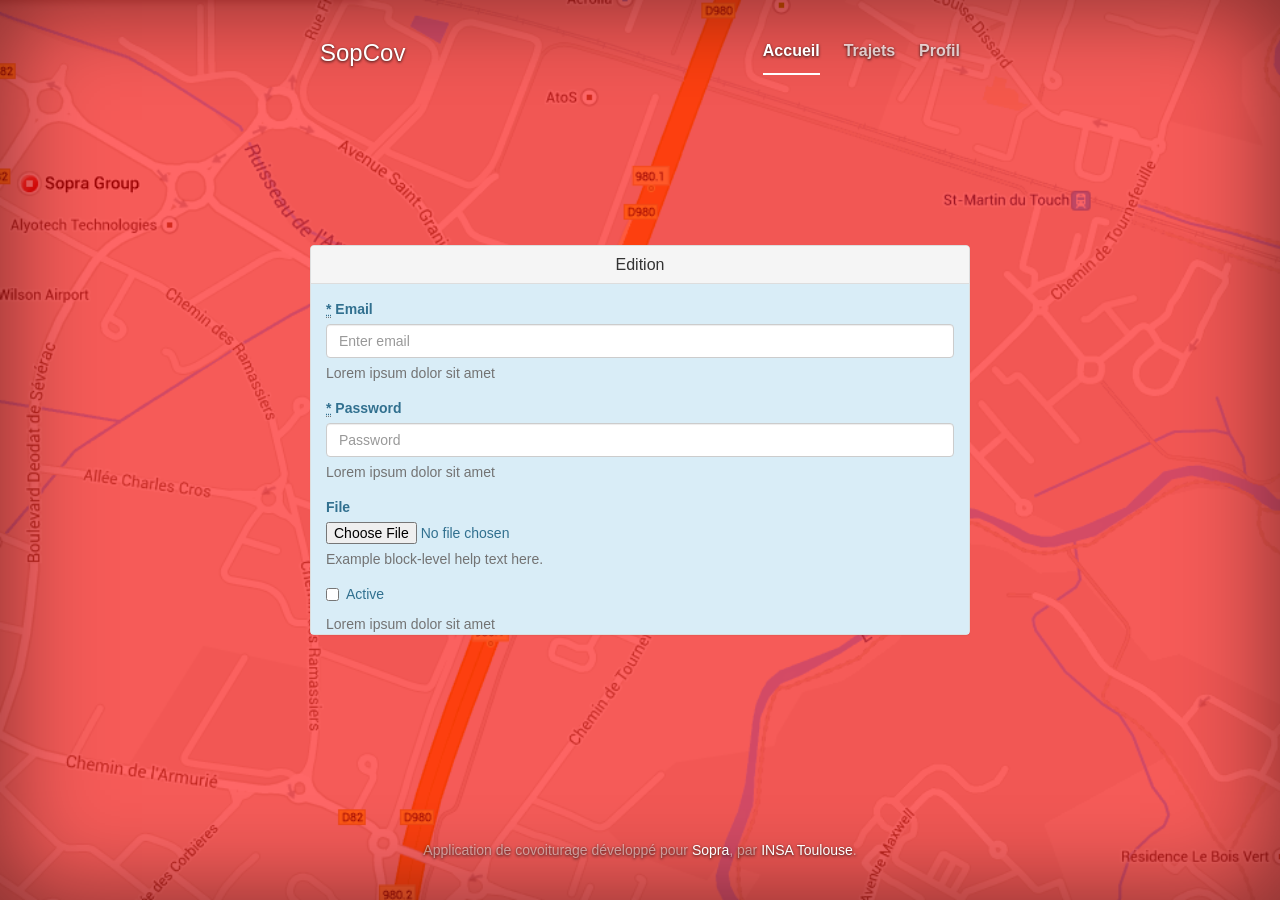
==== SopCov/web/usertype.html @ ee89b08d "[Remy] Ajoute d'une page usertype.html avec un formulaire type, un style.css est maintenant ajouté d" ====
<!DOCTYPE html>
<html lang="fr">
    <head>
        <meta charset="utf-8">
        <meta http-equiv="X-UA-Compatible" content="IE=edge">
        <meta name="viewport" content="width=device-width, initial-scale=1">
        <meta name="description" content="">
        <meta name="author" content="">
        <link rel="icon" href="img/favicon.ico">

        <title>Espace membre</title>

        <!-- Bootstrap core CSS -->
        <link href="css/bootstrap.min.css" rel="stylesheet">

        <!-- Custom styles for this template -->
        <link href="css/style.css" rel="stylesheet">

        <!-- HTML5 shim and Respond.js for IE8 support of HTML5 elements and media queries -->
        <!--[if lt IE 9]>
          <script src="https://oss.maxcdn.com/html5shiv/3.7.2/html5shiv.min.js"></script>
          <script src="https://oss.maxcdn.com/respond/1.4.2/respond.min.js"></script>
        <![endif]-->
    </head>

    <body>

        <div class="site-wrapper">

            <div class="site-wrapper-inner">

                <div class="cover-container">

                    <div class="masthead clearfix">
                        <div class="inner">
                            <h3 class="masthead-brand">SopCov</h3>
                            <nav>
                                <ul class="nav masthead-nav">
                                    <li class="active"><a href="#">Accueil</a></li>
                                    <li><a href="#">Trajets</a></li>
                                    <li><a href="#">Profil</a></li>
                                </ul>
                            </nav>
                        </div>
                    </div>

                    <div class="inner cover">
                        <div class="panel panel-default noshadow">
                            <div class="panel-heading">
                                <h3 class="panel-title">Edition</h3>
                            </div>
                            <div class="panel-body modeltype">
                                <form accept-charset="UTF-8" action="#" enctype="multipart/form-data" method="post" novalidate="novalidate">
                                    <div style="display:none">
                                        <input name="utf8" type="hidden" value="&#x2713;" />
                                        <input name="authenticity_token" type="hidden" value="p6T5gsOp8Sk/BeQTZydB1zfwxJSQjmBvQ8XjuHOx6hk=" />
                                    </div>
                                    <div class="form-group email required user_basic_email">
                                        <label class="email required control-label" for="user_basic_email">
                                            <abbr title="required">*</abbr> Email
                                        </label>
                                        <input class="string email required form-control" id="user_basic_email" name="user_basic[email]" placeholder="Enter email" type="email" />
                                        <p class="help-block">Lorem ipsum dolor sit amet</p>
                                    </div>

                                    <div class="form-group password required user_basic_password">
                                        <label class="password required control-label" for="user_basic_password">
                                            <abbr title="required">*</abbr> Password
                                        </label>
                                        <input class="password required form-control" id="user_basic_password" name="user_basic[password]" placeholder="Password" type="password" />
                                        <p class="help-block">Lorem ipsum dolor sit amet</p>
                                    </div>

                                    <div class="form-group file optional user_basic_file">
                                        <label class="file optional control-label" for="user_basic_file">File</label>
                                        <input class="file optional" id="user_basic_file" name="user_basic[file]" type="file" />
                                        <p class="help-block">Example block-level help text here.</p>
                                    </div>

                                    <div class="form-group boolean optional user_basic_active">
                                        <div class="checkbox">
                                            <input name="user_basic[active]" type="hidden" value="0" />
                                            <label class="boolean optional" for="user_basic_active">
                                                <input class="boolean optional" id="user_basic_active" name="user_basic[active]" type="checkbox" value="1" />Active
                                            </label>
                                        </div>
                                        <p class="help-block">Lorem ipsum dolor sit amet</p>
                                    </div>

                                    <div class="form-group check_boxes optional user_basic_choices">
                                        <label class="check_boxes optional control-label">Choices</label>
                                        <span class="checkbox">
                                            <label for="user_basic_choices_option_one_is_this_and_thatbe_sure_to_include_why_its_great" name="user_basic[choices]">
                                                <input class="check_boxes optional" id="user_basic_choices_option_one_is_this_and_thatbe_sure_to_include_why_its_great" name="user_basic[choices][]" type="checkbox" value="Option one is this and that—be sure to include why it&#39;s great" />
                                                Option one is this and that—be sure to include why it&#39;s great
                                            </label>
                                        </span>
                                        <span class="checkbox">
                                            <label for="ser_basic_choices_option_two_can_be_something_else_and_selecting_it_will_deselect_option_one" name="user_basic[choices]">
                                                <input class="check_boxes optional" id="user_basic_choices_option_two_can_be_something_else_and_selecting_it_will_deselect_option_one" name="user_basic[choices][]" type="checkbox" value="Option two can be something else and selecting it will deselect option one" />Option two can be something else and selecting it will deselect option one
                                            </label>
                                        </span>
                                        <input name="user_basic[choices][]" type="hidden" value="" />
                                    </div>

                                    <div class="form-group radio_buttons optional user_basic_sex">
                                        <label class="radio_buttons optional control-label">Sex</label>
                                        <span class="radio">
                                            <label for="user_basic_sex_male" name="user_basic[sex]">
                                            <input class="radio_buttons optional" id="user_basic_sex_male" name="user_basic[sex]" type="radio" value="Male" />Male</label>
                                        </span>
                                        <span class="radio">
                                            <label for="user_basic_sex_female" name="user_basic[sex]">
                                            <input class="radio_buttons optional" id="user_basic_sex_female" name="user_basic[sex]" type="radio" value="Female" />Female</label>
                                        </span>
                                        <p class="help-block">Lorem ipsum dolor sit amet</p>
                                        </div>

                                    <input class="btn btn-success btn btn-success" name="commit" type="submit" value="Create User" />
                                </form>
                            </div>
                        </div>
                    </div>

                    <div class="mastfoot">
                        <div class="inner">
                            <p>Application de covoiturage développé pour <a href="http://www.sopra.com/">Sopra</a>, par <a href="http://www.insa-toulouse.fr">INSA Toulouse</a>.</p>
                        </div>
                    </div>

                </div>

            </div>

        </div>

        <!-- Bootstrap core JavaScript
        ================================================== -->
        <!-- Placed at the end of the document so the pages load faster -->
        <script src="https://ajax.googleapis.com/ajax/libs/jquery/1.11.1/jquery.min.js"></script>
        <script src="js/bootstrap.min.js"></script>
        <script src="../../assets/js/docs.min.js"></script>
        <!-- IE10 viewport hack for Surface/desktop Windows 8 bug -->
        <script src="../../assets/js/ie10-viewport-bug-workaround.js"></script>
    </body>
</html>
---- SopCov/web/css/style.css ----
/*
 * Globals
 */

/* Links */
a,
a:focus,
a:hover {
  color: #fff;
}

/* Custom default button */
.btn-default,
.btn-default:hover,
.btn-default:focus {
  color: #333;
  text-shadow: none; /* Prevent inheritence from `body` */
  background-color: #fff;
  border: 1px solid #fff;
}


/*
 * Base structure
 */

html,
body {
  height: 100%;
  background: url("../img/sopra_group.png") no-repeat center fixed;
  background-size: cover;
}
body {
  color: #fff;
  text-align: center;
  text-shadow: 0 1px 3px rgba(0,0,0,.8);
}

/* Extra markup and styles for table-esque vertical and horizontal centering */
.site-wrapper {
  display: table;
  width: 100%;
  height: 100%; /* For at least Firefox */
  min-height: 100%;
  background-color: rgba(255,0,0,.6);
  -webkit-box-shadow: inset 0 0 100px rgba(0,0,0,.5);
          box-shadow: inset 0 0 100px rgba(0,0,0,.5);
}
.site-wrapper-inner {
  display: table-cell;
  vertical-align: top;
}
.cover-container {
  margin-right: auto;
  margin-left: auto;
}

/* Padding for spacing */
.inner {
  padding: 30px;
}


/*
 * Header
 */
.masthead-brand {
  margin-top: 10px;
  margin-bottom: 10px;
}

.masthead-nav > li {
  display: inline-block;
}
.masthead-nav > li + li {
  margin-left: 20px;
}
.masthead-nav > li > a {
  padding-right: 0;
  padding-left: 0;
  font-size: 16px;
  font-weight: bold;
  color: #fff; /* IE8 proofing */
  color: rgba(255,255,255,.75);
  border-bottom: 2px solid transparent;
}
.masthead-nav > li > a:hover,
.masthead-nav > li > a:focus {
  background-color: transparent;
  border-bottom-color: #a9a9a9;
  border-bottom-color: rgba(255,255,255,.25);
}
.masthead-nav > .active > a,
.masthead-nav > .active > a:hover,
.masthead-nav > .active > a:focus {
  color: #fff;
  border-bottom-color: #fff;
}

@media (min-width: 768px) {
  .masthead-brand {
    float: left;
  }
  .masthead-nav {
    float: right;
  }
}


/*
 * Cover
 */

.cover {
  padding: 0 20px;
}
.cover .btn-lg {
  padding: 10px 20px;
  font-weight: bold;
}
.noshadow {	
  text-shadow: none;
}
.modeltype {  
  max-height: 350px;
  overflow: auto;
  text-align: left;
  text-shadow: none;
  color: #31708f;
  background-color: #d9edf7;
  border-color: #bce8f1;
}

/*
 * Footer
 */

.mastfoot {
  color: #999; /* IE8 proofing */
  color: rgba(255,255,255,.5);
}
/*.mastfoot a {
  text-decoration: underline;
}*/


/*
 * Affix and center
 */

@media (min-width: 768px) {
  /* Pull out the header and footer */
  .masthead {
    position: fixed;
    top: 0;
  }
  .mastfoot {
    position: fixed;
    bottom: 0;
  }
  /* Start the vertical centering */
  .site-wrapper-inner {
    vertical-align: middle;
  }
  /* Handle the widths */
  .masthead,
  .mastfoot,
  .cover-container {
    width: 100%; /* Must be percentage or pixels for horizontal alignment */
  }
}

@media (min-width: 992px) {
  .masthead,
  .mastfoot,
  .cover-container {
    width: 700px;
  }
}
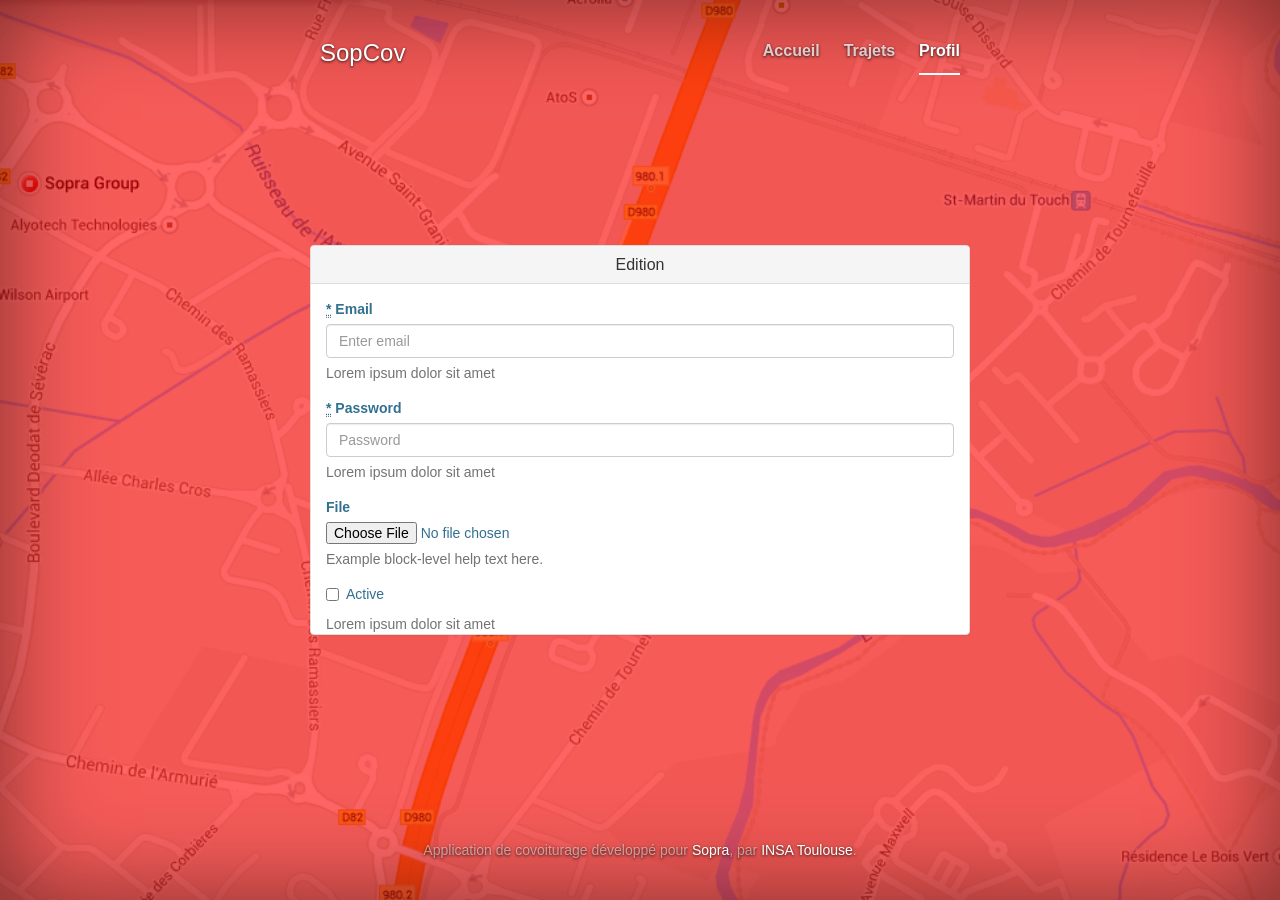
==== commit c12f49bf: "Ajout de la page type pour la recherche de trajets." ====
--- a/SopCov/web/usertype.html
+++ b/SopCov/web/usertype.html
@@ -36,9 +36,9 @@
                             <h3 class="masthead-brand">SopCov</h3>
                             <nav>
                                 <ul class="nav masthead-nav">
-                                    <li class="active"><a href="#">Accueil</a></li>
+                                    <li><a href="#">Accueil</a></li>
                                     <li><a href="#">Trajets</a></li>
-                                    <li><a href="#">Profil</a></li>
+                                    <li class="active"><a href="#">Profil</a></li>
                                 </ul>
                             </nav>
                         </div>
@@ -116,7 +116,7 @@
                                         <p class="help-block">Lorem ipsum dolor sit amet</p>
                                         </div>
 
-                                    <input class="btn btn-success btn btn-success" name="commit" type="submit" value="Create User" />
+                                    <input class="btn btn-success" name="commit" type="submit" value="Create User" />
                                 </form>
                             </div>
                         </div>
--- a/SopCov/web/css/style.css
+++ b/SopCov/web/css/style.css
@@ -121,14 +121,28 @@
 .noshadow {	
   text-shadow: none;
 }
+.nopaddingleft {
+  padding-left: 0;
+}
+.nopaddingright {
+  padding-right: 0;
+}
 .modeltype {  
   max-height: 350px;
+  min-height: 350px;
   overflow: auto;
   text-align: left;
   text-shadow: none;
   color: #31708f;
-  background-color: #d9edf7;
-  border-color: #bce8f1;
+}
+.gmpreview {
+	box-shadow: 0 0 5px rgba(0,0,0,.8);
+}
+.boxshadow {	
+	box-shadow: 2px 2px 5px rgba(0,0,0,.6);
+}
+.boxshadow:hover {
+	box-shadow: 2px 2px 1px rgba(0,0,0,.4);
 }
 
 /*
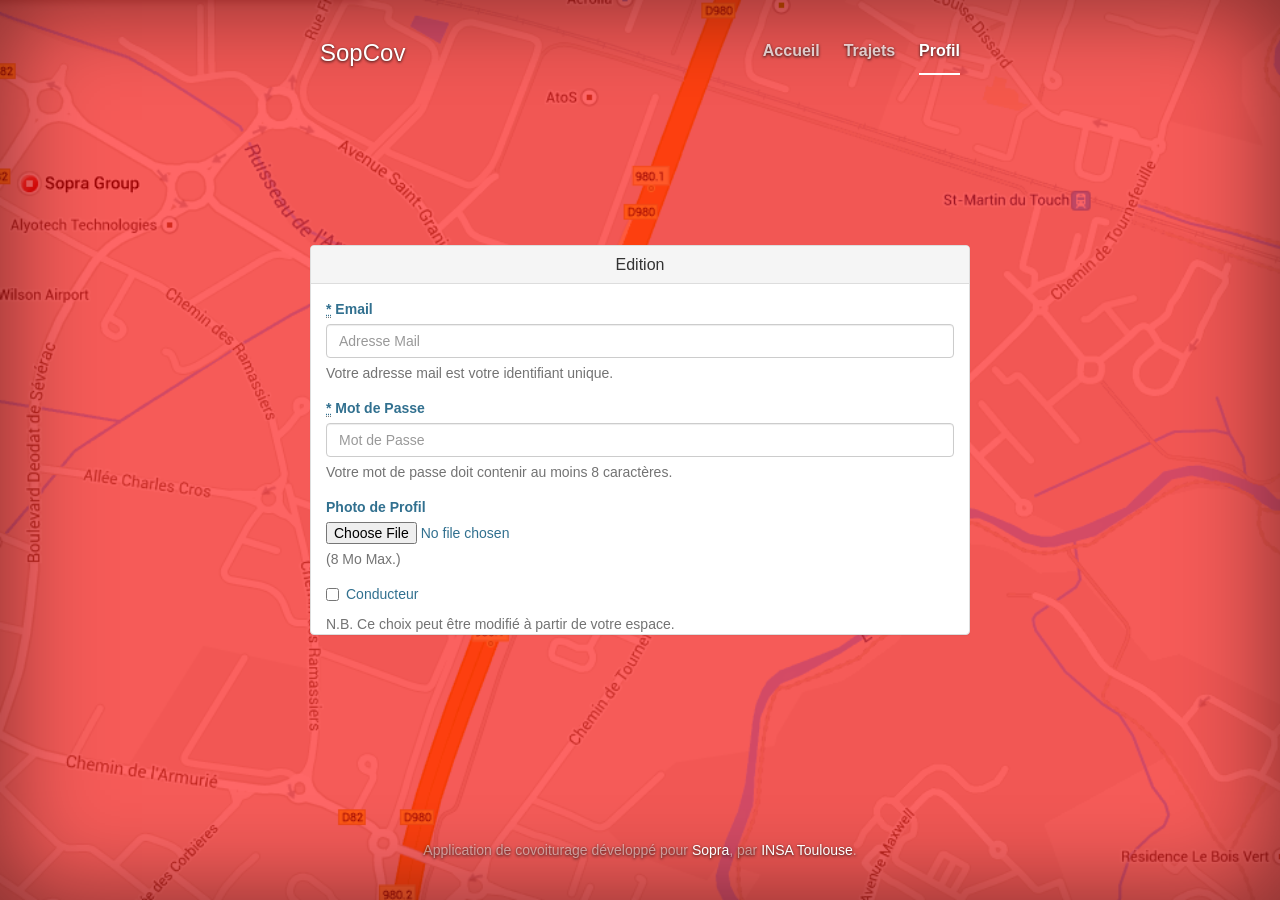
==== commit 7c4c6b85: "[Ayoub] Petites modifications sur le fichier "usertype.html" de Rémy" ====
--- a/SopCov/web/usertype.html
+++ b/SopCov/web/usertype.html
@@ -36,7 +36,7 @@
                             <h3 class="masthead-brand">SopCov</h3>
                             <nav>
                                 <ul class="nav masthead-nav">
-                                    <li><a href="#">Accueil</a></li>
+                                    <li><a href="index.html">Accueil</a></li>
                                     <li><a href="#">Trajets</a></li>
                                     <li class="active"><a href="#">Profil</a></li>
                                 </ul>
@@ -57,47 +57,47 @@
                                     </div>
                                     <div class="form-group email required user_basic_email">
                                         <label class="email required control-label" for="user_basic_email">
-                                            <abbr title="required">*</abbr> Email
+                                            <abbr title="Obligatoire">*</abbr> Email
                                         </label>
-                                        <input class="string email required form-control" id="user_basic_email" name="user_basic[email]" placeholder="Enter email" type="email" />
-                                        <p class="help-block">Lorem ipsum dolor sit amet</p>
+                                        <input class="string email required form-control" id="user_basic_email" name="user_basic[email]" placeholder="Adresse Mail" type="email" />
+                                        <p class="help-block">Votre adresse mail est votre identifiant unique.</p>
                                     </div>
 
                                     <div class="form-group password required user_basic_password">
                                         <label class="password required control-label" for="user_basic_password">
-                                            <abbr title="required">*</abbr> Password
+                                            <abbr title="Obligatoire">*</abbr> Mot de Passe
                                         </label>
-                                        <input class="password required form-control" id="user_basic_password" name="user_basic[password]" placeholder="Password" type="password" />
-                                        <p class="help-block">Lorem ipsum dolor sit amet</p>
+                                        <input class="password required form-control" id="user_basic_password" name="user_basic[password]" placeholder="Mot de Passe" type="password" />
+                                        <p class="help-block">Votre mot de passe doit contenir au moins 8 caractères.</p>
                                     </div>
 
                                     <div class="form-group file optional user_basic_file">
-                                        <label class="file optional control-label" for="user_basic_file">File</label>
+                                        <label class="file optional control-label" for="user_basic_file">Photo de Profil</label>
                                         <input class="file optional" id="user_basic_file" name="user_basic[file]" type="file" />
-                                        <p class="help-block">Example block-level help text here.</p>
+                                        <p class="help-block">(8 Mo Max.)</p>
                                     </div>
 
                                     <div class="form-group boolean optional user_basic_active">
                                         <div class="checkbox">
                                             <input name="user_basic[active]" type="hidden" value="0" />
                                             <label class="boolean optional" for="user_basic_active">
-                                                <input class="boolean optional" id="user_basic_active" name="user_basic[active]" type="checkbox" value="1" />Active
+                                                <input class="boolean optional" id="user_basic_active" name="user_basic[active]" type="checkbox" value="1" />Conducteur
                                             </label>
                                         </div>
-                                        <p class="help-block">Lorem ipsum dolor sit amet</p>
+                                        <p class="help-block">N.B. Ce choix peut être modifié à partir de votre espace.</p>
                                     </div>
 
                                     <div class="form-group check_boxes optional user_basic_choices">
-                                        <label class="check_boxes optional control-label">Choices</label>
+                                        <label class="check_boxes optional control-label">Choix</label>
                                         <span class="checkbox">
                                             <label for="user_basic_choices_option_one_is_this_and_thatbe_sure_to_include_why_its_great" name="user_basic[choices]">
                                                 <input class="check_boxes optional" id="user_basic_choices_option_one_is_this_and_thatbe_sure_to_include_why_its_great" name="user_basic[choices][]" type="checkbox" value="Option one is this and that—be sure to include why it&#39;s great" />
-                                                Option one is this and that—be sure to include why it&#39;s great
+                                                J'ai lu et j'accepte les conditions générales
                                             </label>
                                         </span>
                                         <span class="checkbox">
                                             <label for="ser_basic_choices_option_two_can_be_something_else_and_selecting_it_will_deselect_option_one" name="user_basic[choices]">
-                                                <input class="check_boxes optional" id="user_basic_choices_option_two_can_be_something_else_and_selecting_it_will_deselect_option_one" name="user_basic[choices][]" type="checkbox" value="Option two can be something else and selecting it will deselect option one" />Option two can be something else and selecting it will deselect option one
+                                                <input class="check_boxes optional" id="user_basic_choices_option_two_can_be_something_else_and_selecting_it_will_deselect_option_one" name="user_basic[choices][]" type="checkbox" value="Option two can be something else and selecting it will deselect option one" />Je souhaite être notifié par les nouveaux trajets.
                                             </label>
                                         </span>
                                         <input name="user_basic[choices][]" type="hidden" value="" />
@@ -113,10 +113,10 @@
                                             <label for="user_basic_sex_female" name="user_basic[sex]">
                                             <input class="radio_buttons optional" id="user_basic_sex_female" name="user_basic[sex]" type="radio" value="Female" />Female</label>
                                         </span>
-                                        <p class="help-block">Lorem ipsum dolor sit amet</p>
+                                        <p class="help-block">Une fois tous le formulaire rempli vous pouvez créer votre compte.</p>
                                         </div>
 
-                                    <input class="btn btn-success" name="commit" type="submit" value="Create User" />
+                                    <input class="btn btn-success" name="commit" type="submit" value="S'inscrire" />
                                 </form>
                             </div>
                         </div>
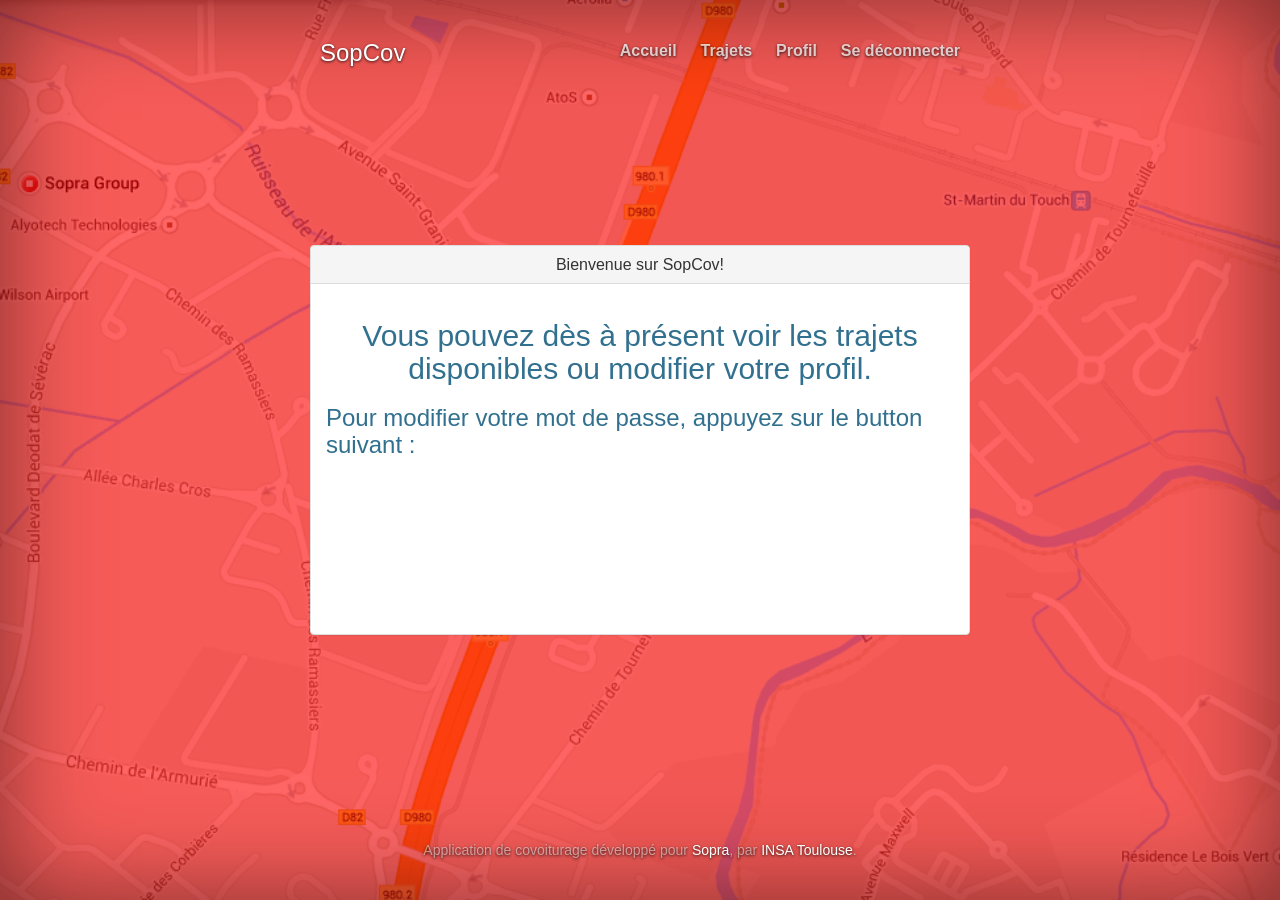
==== commit 215aa927: "[Ayoub] ChangePass fonctionnel à 100% + usertype.html est maintenant le design qui sera utilisé pour" ====
--- a/SopCov/web/usertype.html
+++ b/SopCov/web/usertype.html
@@ -8,7 +8,7 @@
         <meta name="author" content="">
         <link rel="icon" href="img/favicon.ico">
 
-        <title>Espace membre</title>
+        <title>SopCov - Page d'utilisateur</title>
 
         <!-- Bootstrap core CSS -->
         <link href="css/bootstrap.min.css" rel="stylesheet">
@@ -37,8 +37,9 @@
                             <nav>
                                 <ul class="nav masthead-nav">
                                     <li><a href="index.html">Accueil</a></li>
-                                    <li><a href="#">Trajets</a></li>
-                                    <li class="active"><a href="#">Profil</a></li>
+                                    <li><a href="/SopCov/ShowCovoiturage">Trajets</a></li>
+                                    <li><a href="/SopCov/ChangePassword.do">Profil</a></li>
+                                    <li><a href="/SopCov">Se déconnecter</a></li>
                                 </ul>
                             </nav>
                         </div>
@@ -47,76 +48,24 @@
                     <div class="inner cover">
                         <div class="panel panel-default noshadow">
                             <div class="panel-heading">
-                                <h3 class="panel-title">Edition</h3>
+                                <h3 class="panel-title">Bienvenue sur SopCov!</h3>
                             </div>
                             <div class="panel-body modeltype">
-                                <form accept-charset="UTF-8" action="#" enctype="multipart/form-data" method="post" novalidate="novalidate">
+                                <form accept-charset="UTF-8" action="/SopCov/SignUpFinishedServlet.do" enctype="multipart/form-data" method="post" novalidate="novalidate">
                                     <div style="display:none">
                                         <input name="utf8" type="hidden" value="&#x2713;" />
                                         <input name="authenticity_token" type="hidden" value="p6T5gsOp8Sk/BeQTZydB1zfwxJSQjmBvQ8XjuHOx6hk=" />
                                     </div>
                                     <div class="form-group email required user_basic_email">
-                                        <label class="email required control-label" for="user_basic_email">
-                                            <abbr title="Obligatoire">*</abbr> Email
-                                        </label>
-                                        <input class="string email required form-control" id="user_basic_email" name="user_basic[email]" placeholder="Adresse Mail" type="email" />
-                                        <p class="help-block">Votre adresse mail est votre identifiant unique.</p>
+                                        <center>
+                                            <h2>
+                                                Vous pouvez dès à présent voir les trajets disponibles ou modifier votre profil.
+                                            </h2>
+                                        </center>
+                                        <h3>
+                                            Pour modifier votre mot de passe, appuyez sur le button suivant :
+                                        </h3>
                                     </div>
-
-                                    <div class="form-group password required user_basic_password">
-                                        <label class="password required control-label" for="user_basic_password">
-                                            <abbr title="Obligatoire">*</abbr> Mot de Passe
-                                        </label>
-                                        <input class="password required form-control" id="user_basic_password" name="user_basic[password]" placeholder="Mot de Passe" type="password" />
-                                        <p class="help-block">Votre mot de passe doit contenir au moins 8 caractères.</p>
-                                    </div>
-
-                                    <div class="form-group file optional user_basic_file">
-                                        <label class="file optional control-label" for="user_basic_file">Photo de Profil</label>
-                                        <input class="file optional" id="user_basic_file" name="user_basic[file]" type="file" />
-                                        <p class="help-block">(8 Mo Max.)</p>
-                                    </div>
-
-                                    <div class="form-group boolean optional user_basic_active">
-                                        <div class="checkbox">
-                                            <input name="user_basic[active]" type="hidden" value="0" />
-                                            <label class="boolean optional" for="user_basic_active">
-                                                <input class="boolean optional" id="user_basic_active" name="user_basic[active]" type="checkbox" value="1" />Conducteur
-                                            </label>
-                                        </div>
-                                        <p class="help-block">N.B. Ce choix peut être modifié à partir de votre espace.</p>
-                                    </div>
-
-                                    <div class="form-group check_boxes optional user_basic_choices">
-                                        <label class="check_boxes optional control-label">Choix</label>
-                                        <span class="checkbox">
-                                            <label for="user_basic_choices_option_one_is_this_and_thatbe_sure_to_include_why_its_great" name="user_basic[choices]">
-                                                <input class="check_boxes optional" id="user_basic_choices_option_one_is_this_and_thatbe_sure_to_include_why_its_great" name="user_basic[choices][]" type="checkbox" value="Option one is this and that—be sure to include why it&#39;s great" />
-                                                J'ai lu et j'accepte les conditions générales
-                                            </label>
-                                        </span>
-                                        <span class="checkbox">
-                                            <label for="ser_basic_choices_option_two_can_be_something_else_and_selecting_it_will_deselect_option_one" name="user_basic[choices]">
-                                                <input class="check_boxes optional" id="user_basic_choices_option_two_can_be_something_else_and_selecting_it_will_deselect_option_one" name="user_basic[choices][]" type="checkbox" value="Option two can be something else and selecting it will deselect option one" />Je souhaite être notifié par les nouveaux trajets.
-                                            </label>
-                                        </span>
-                                        <input name="user_basic[choices][]" type="hidden" value="" />
-                                    </div>
-
-                                    <div class="form-group radio_buttons optional user_basic_sex">
-                                        <label class="radio_buttons optional control-label">Sex</label>
-                                        <span class="radio">
-                                            <label for="user_basic_sex_male" name="user_basic[sex]">
-                                            <input class="radio_buttons optional" id="user_basic_sex_male" name="user_basic[sex]" type="radio" value="Male" />Male</label>
-                                        </span>
-                                        <span class="radio">
-                                            <label for="user_basic_sex_female" name="user_basic[sex]">
-                                            <input class="radio_buttons optional" id="user_basic_sex_female" name="user_basic[sex]" type="radio" value="Female" />Female</label>
-                                        </span>
-                                        <p class="help-block">Une fois tous le formulaire rempli vous pouvez créer votre compte.</p>
-                                        </div>
-
-                                    <input class="btn btn-success" name="commit" type="submit" value="S'inscrire" />
                                 </form>
                             </div>
                         </div>
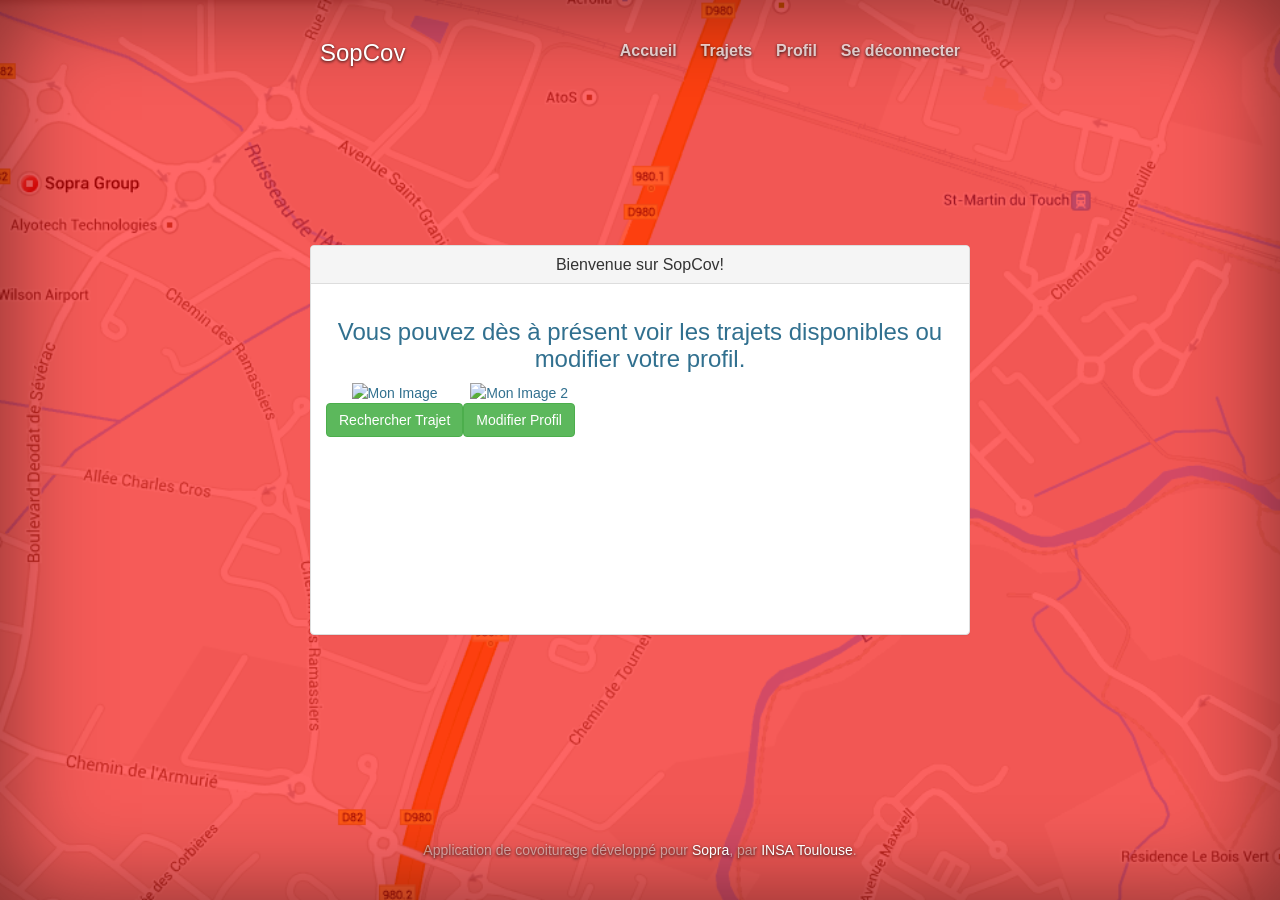
==== commit 904c07fd: "[OG] : getAllCommune() return ArrayList<Commune> distinct" ====
--- a/SopCov/web/usertype.html
+++ b/SopCov/web/usertype.html
@@ -52,20 +52,36 @@
                             </div>
                             <div class="panel-body modeltype">
                                 <form accept-charset="UTF-8" action="/SopCov/SignUpFinishedServlet.do" enctype="multipart/form-data" method="post" novalidate="novalidate">
-                                    <div style="display:none">
-                                        <input name="utf8" type="hidden" value="&#x2713;" />
-                                        <input name="authenticity_token" type="hidden" value="p6T5gsOp8Sk/BeQTZydB1zfwxJSQjmBvQ8XjuHOx6hk=" />
-                                    </div>
-                                    <div class="form-group email required user_basic_email">
                                         <center>
-                                            <h2>
+                                            <h3>
                                                 Vous pouvez dès à présent voir les trajets disponibles ou modifier votre profil.
-                                            </h2>
+                                            </h3>
                                         </center>
-                                        <h3>
-                                            Pour modifier votre mot de passe, appuyez sur le button suivant :
-                                        </h3>
-                                    </div>
+                                        <table>
+                                            <tr>
+                                                <td>
+                                                    <center><img src="img/trajet.jpg" width="300" height="150" alt="Mon Image"></center>
+                                                    
+                                                </td>
+                                                <td>
+                                                    <center><img src="img/edit.jpg" width="300" height="150" alt="Mon Image 2"></center>
+                                                </td>
+                                            </tr>
+                                            
+                                            <tr>
+                                                <td>
+                                                    <center>
+                                                        <button href="/SopCov/ShowCovoiturage" class="btn btn-success">Rechercher Trajet</button>
+                                                    </center>
+                                                </td>
+                                                <td>
+                                                    <center>
+                                                        <button href="editProfilPage.jsp" class="btn btn-success">Modifier Profil</button>
+                                                    </center>
+                                                </td>
+                                            </tr>
+                                        </table>
+                                        
                                 </form>
                             </div>
                         </div>
